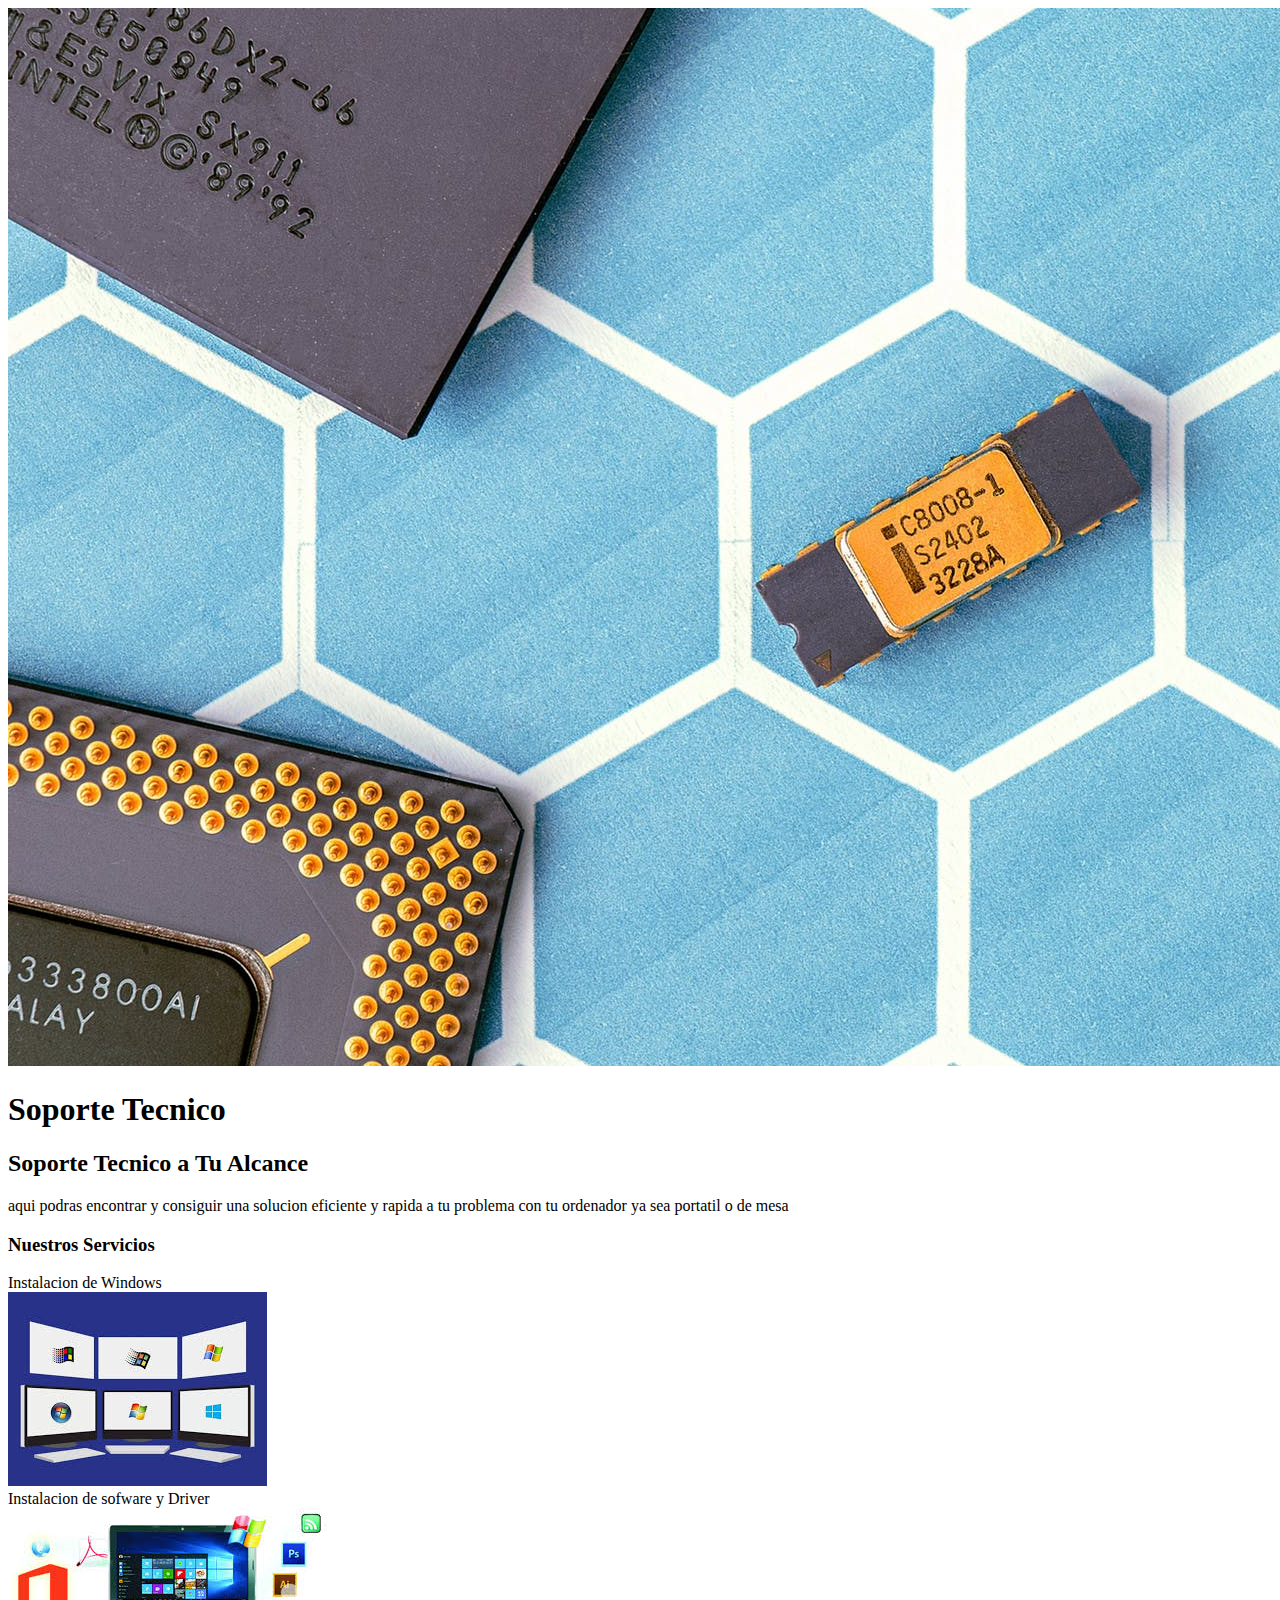
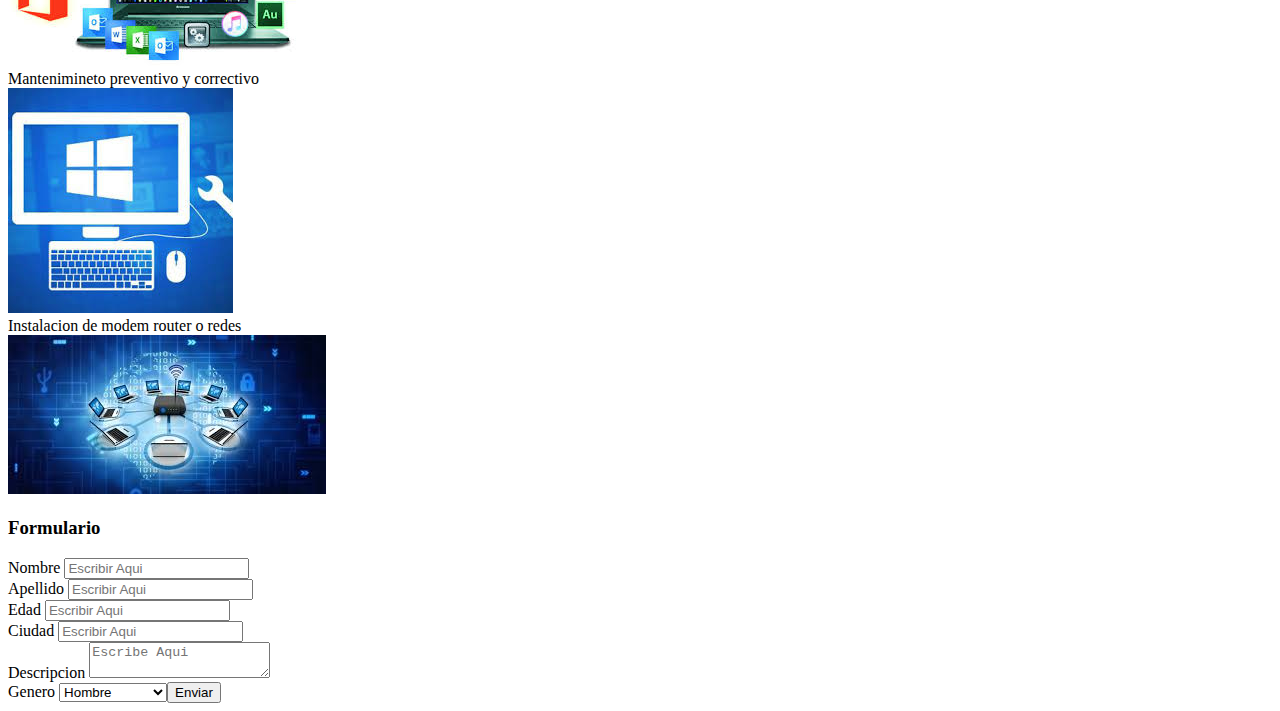
==== Index.html @ 25ef5e65 "Inicio del Proyecto We" ====
<!DOCTYPE html>
<html lang="es">

<head>
    <meta charset="UTF-8">
    <meta name="miweb" content="todo lo relacionado con la el mundo tecnologico y su soporte tecnico">
    <title>Soporte tecnico</title>
    <link rel="icon" href="imagenes/logo.png">
</head>

<body>

    <header>

    <img src="imagenes/imagen1.jpeg" alt="">
    <h1>Soporte Tecnico</h1>

    </header>

<article>

    <h2>Soporte Tecnico a Tu Alcance</h2>
    <p>aqui podras encontrar y consiguir una solucion eficiente y
        rapida a tu problema con tu ordenador ya sea portatil o de mesa</p>
    </article>

    <!-- Inicio del Menu de servicios-->
<section>

        <h3> Nuestros Servicios </h3>

        <pa>Instalacion de Windows</pa></br>
        <img src="imagenes/windows.jpg" title="Instalacion de windows"></br>

        <pa>Instalacion de sofware y Driver</pa></br>
        <img src="imagenes/software.jpg" title="Instalacion de Software y Driver"></br>

        <pa>Mantenimineto preventivo y correctivo</pa></br>
        <img src="imagenes/soportetecnico.jpg" title="Mantenimiento correctivo y preventivo"></br>

        <pa>Instalacion de modem router o redes</pa></br>
        <img src="imagenes/redes.jpg" title="Instalacion y Configuracion de redes"></br>

</section>
    <!-- aqui termina menu de servicios-->

<section>

        <h3>Formulario</h3>
        <form>

            <!--inicio formulario-->

            <label for="nombre">Nombre </label>
            <input type="text" name="Nombre" placeholder="Escribir Aqui" /> <br />

            <label for="apellido">Apellido </label>
            <input type="text" name="Nombre" placeholder="Escribir Aqui" /> <br />

            <label for="edad">Edad </label>
            <input type="text" name="Nombre" placeholder="Escribir Aqui" /> <br />

            <label for="ciudad">Ciudad </label>
            <input type="text" name="Nombre" placeholder="Escribir Aqui" /> <br />

            <label for="descripcion">Descripcion </label>
            <textarea name="Descripcion" placeholder="Escribe Aqui"></textarea> <br />

            <label for="genero">Genero</label>
            <select name="genero">
                <option value="genero">Hombre<br />
                <option value="genero">Mujer<br />
                <option value="genero">No Especificar<br />

                    <input type="submit" value="Enviar" />

                    <!--fin formulario-->

        </form>
</section>

    <footer>

    </footer>


</body>

</html>
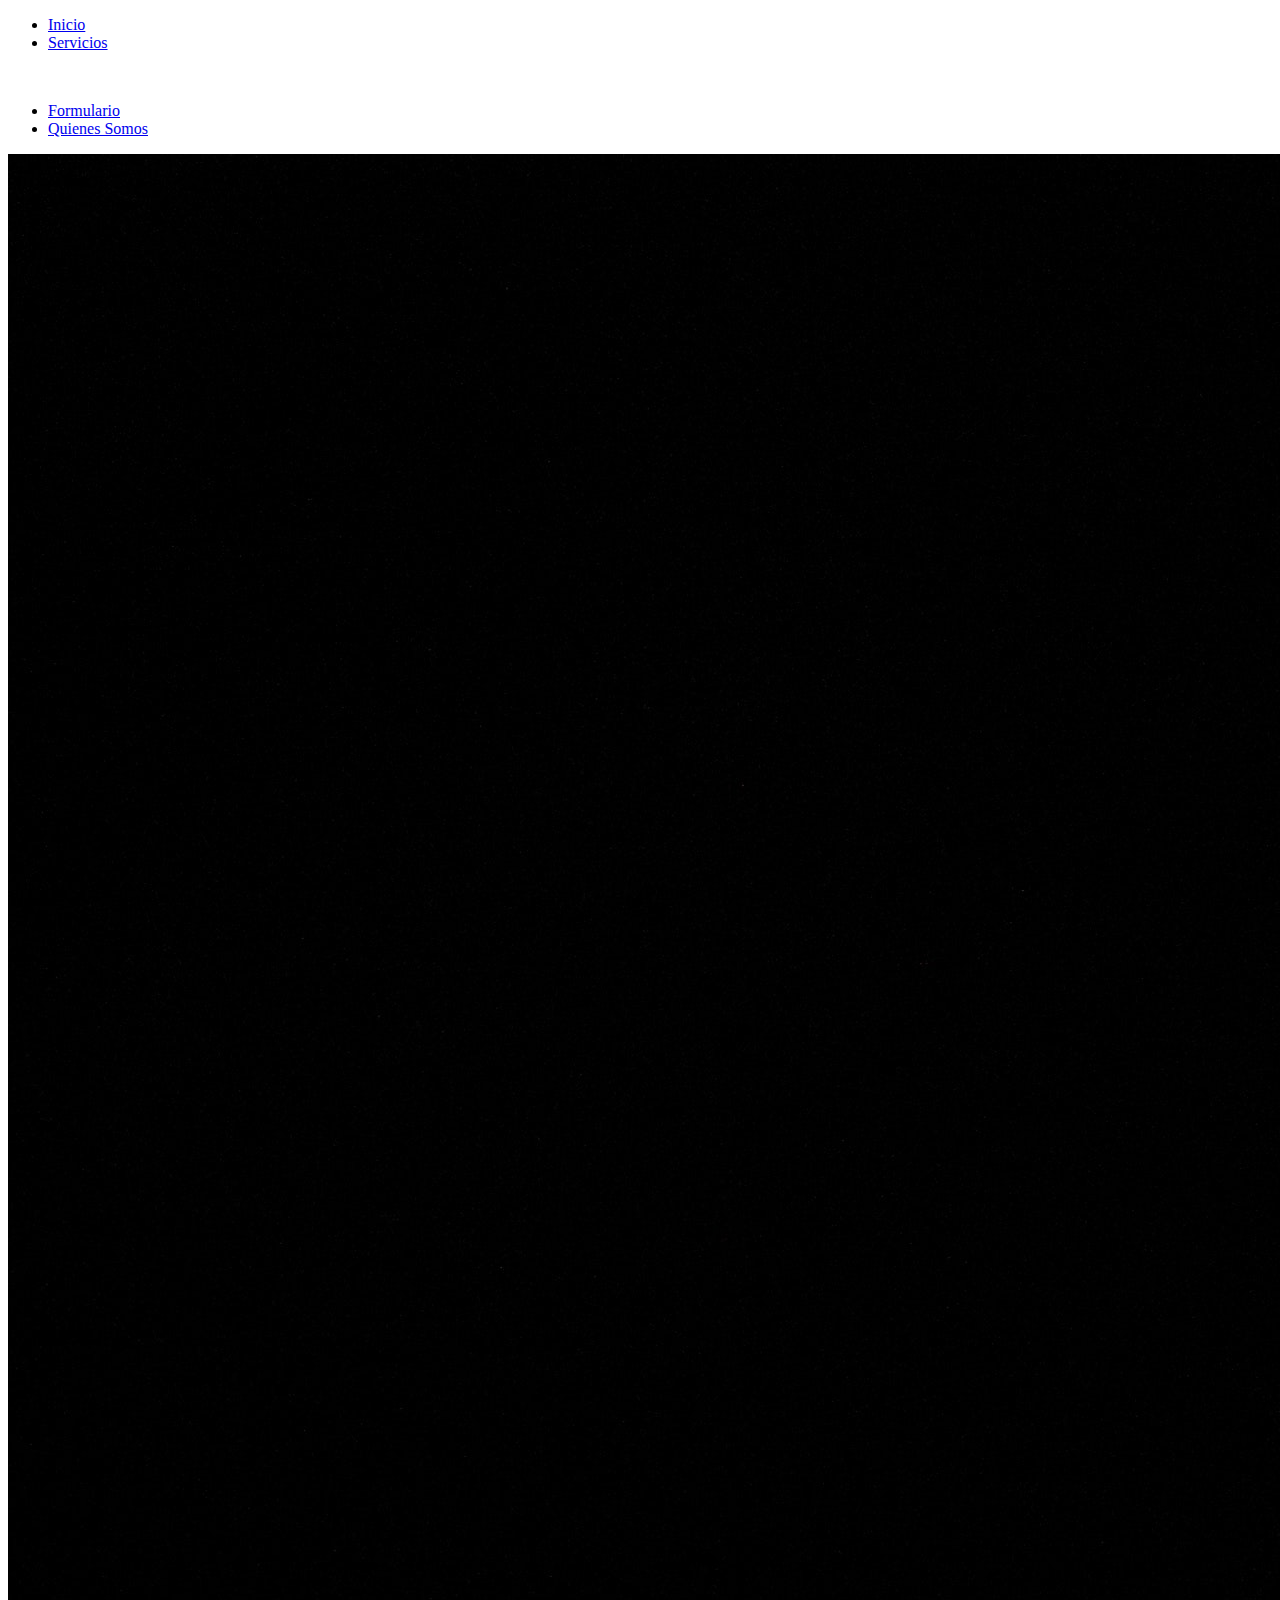
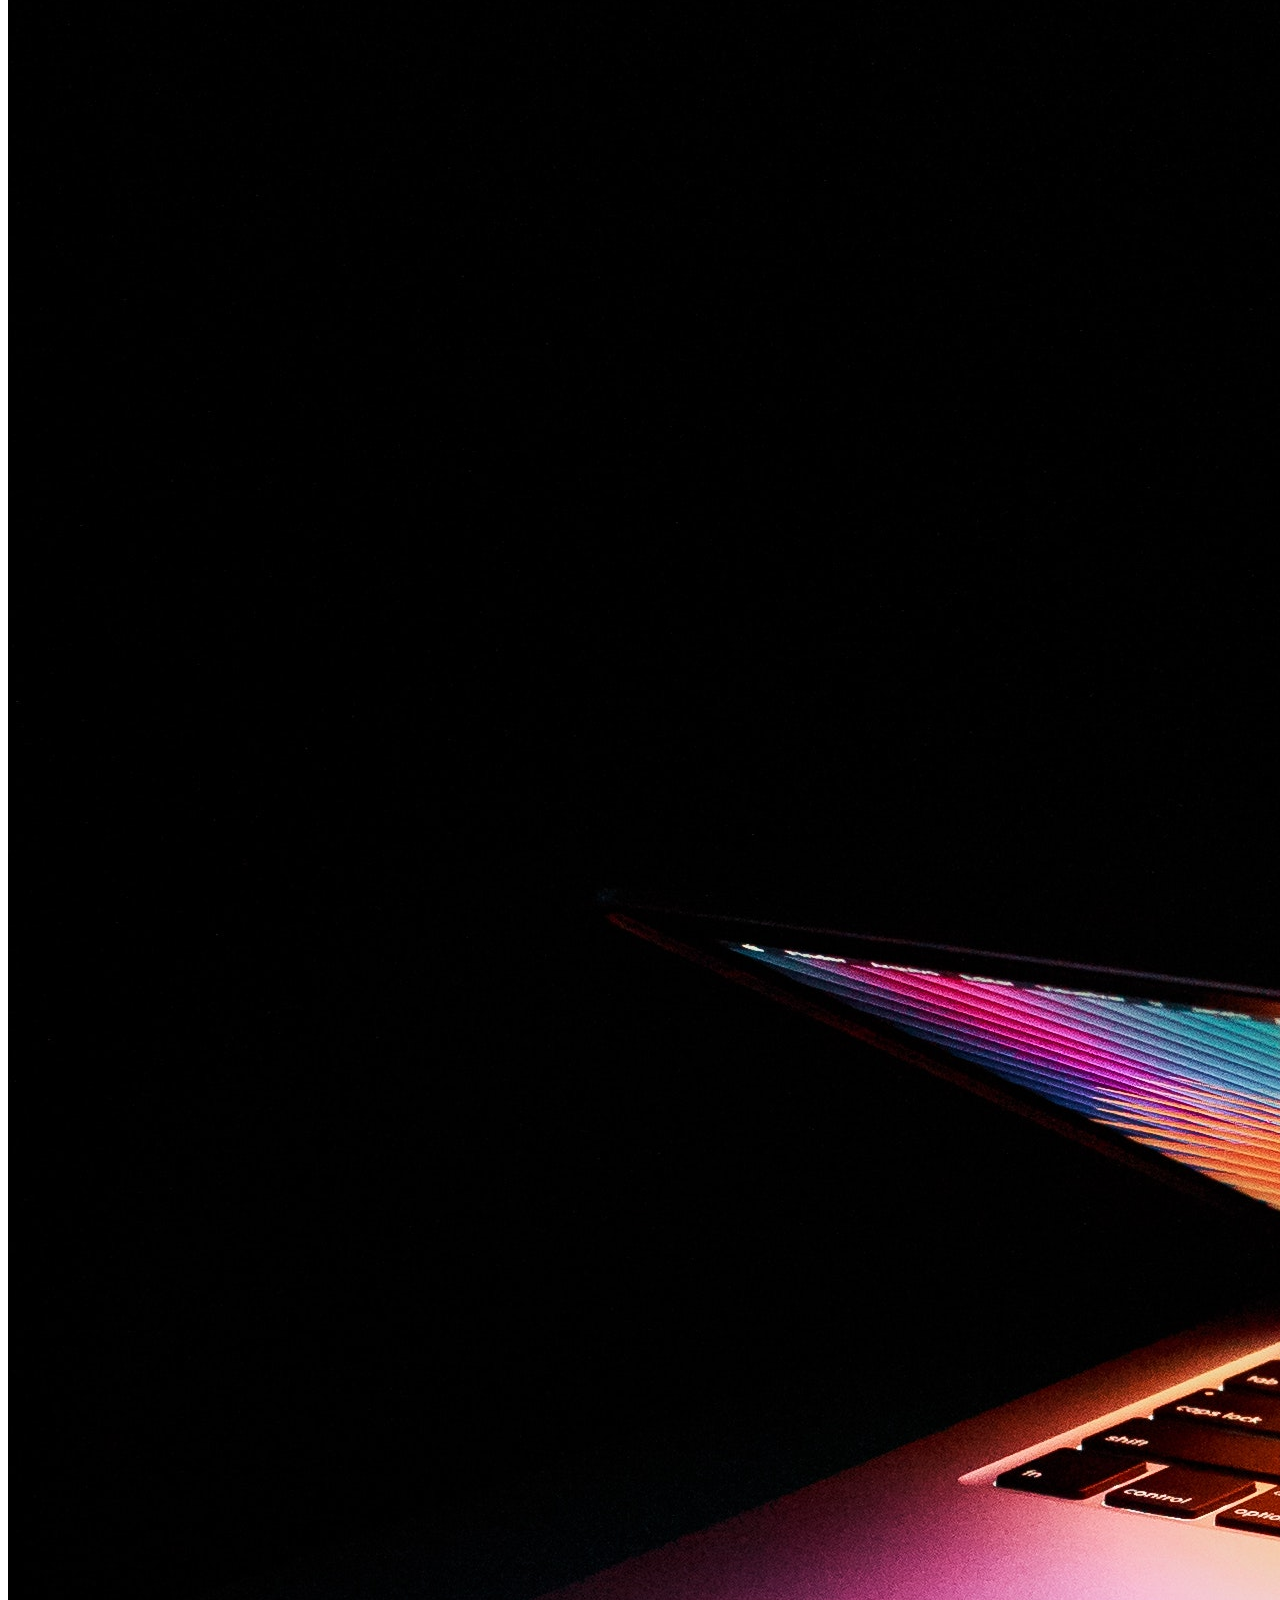
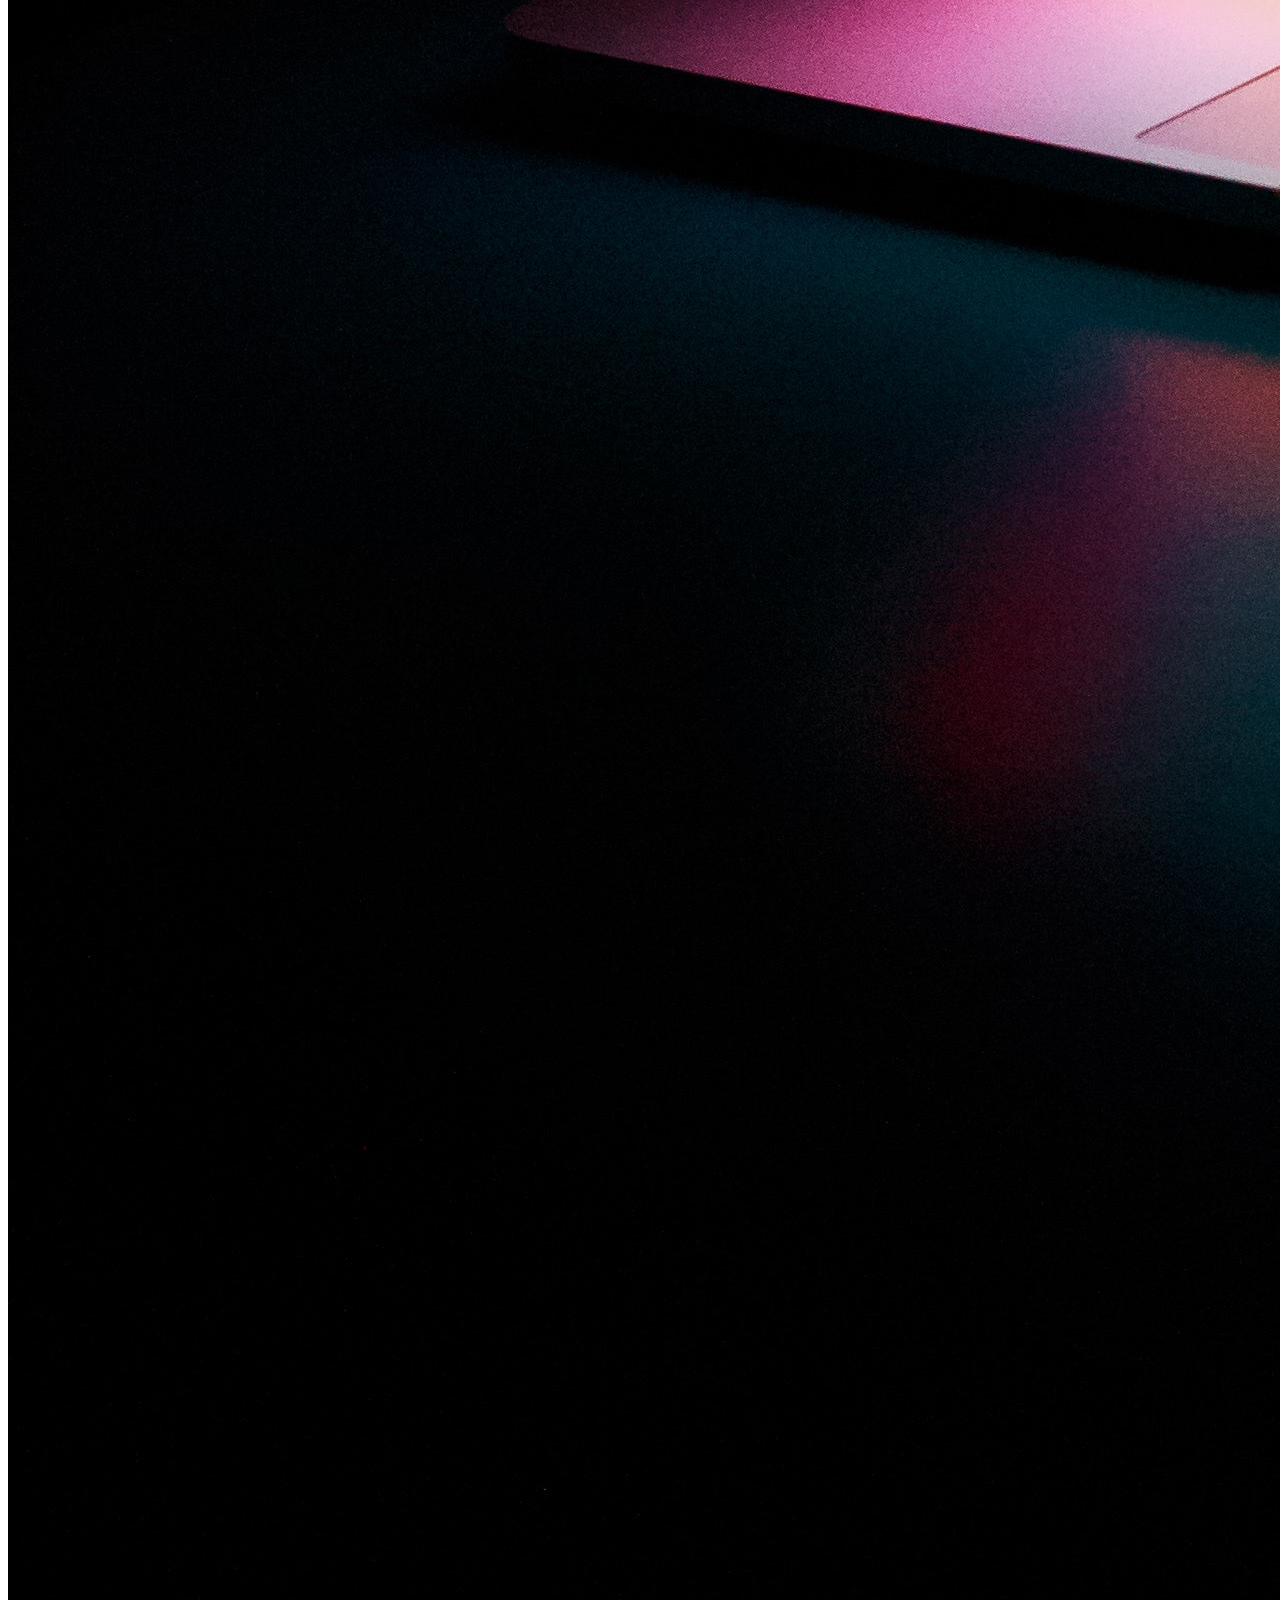
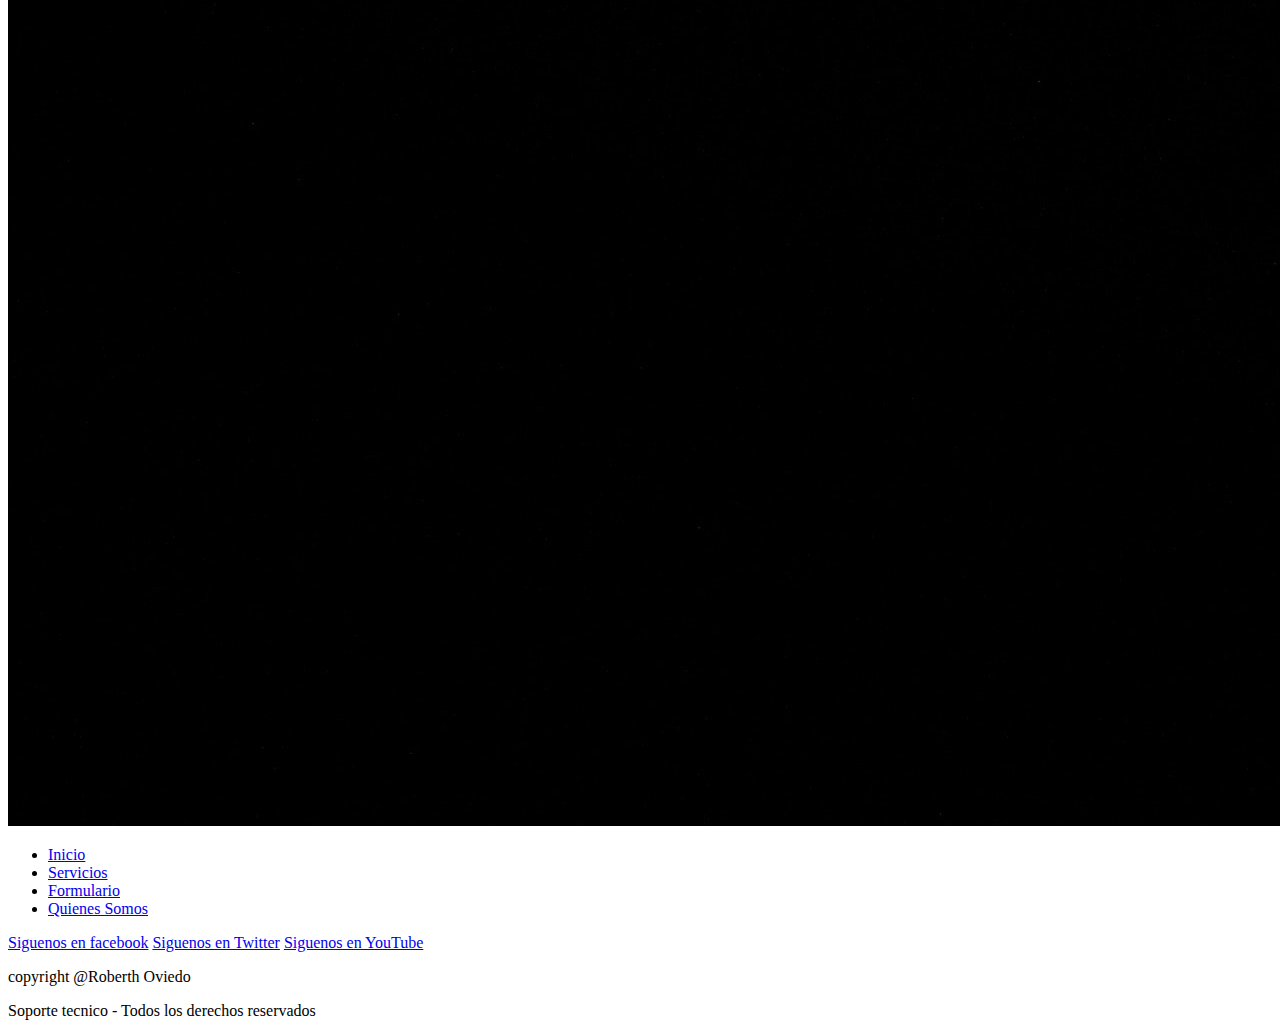
==== commit 14a10f92: "inicio del proyecto de mi pagina web" ====
--- a/Index.html
+++ b/Index.html
@@ -3,87 +3,74 @@
 
 <head>
     <meta charset="UTF-8">
+    <meta name="viewport" content="widht=device-widht,initial-scale=1.0">
     <meta name="miweb" content="todo lo relacionado con la el mundo tecnologico y su soporte tecnico">
     <title>Soporte tecnico</title>
-    <link rel="icon" href="imagenes/logo.png">
+    <link rel="icon" href="/mipaginaweb/imagenes/logo1.png">
+    <link rel="stylesheet" type="text/css" href="../mipaginaweb/Css/estilos.css">
+    <link rel="stylesheet" type="text/css" href="../mipaginaweb/Enlaces/servicios.html">
+    
 </head>
 
+
 <body>
+<header>
+    <div class="contenedor_menu">
+        <div class="containerlink1">
+            <nav class="menu1">
+                <ul>
+                    <li><a href="Index.html">Inicio</a></li>
+                    <li><a href="../mipaginaweb/Enlaces/servicios.html">Servicios</a></li>
+                </ul>
+            </nav>
+        </div>
 
-    <header>
+        <div class="logo"><img src="../mipaginaweb/imagenes/logo.png" alt=""></div>
 
-    <img src="imagenes/imagen1.jpeg" alt="">
-    <h1>Soporte Tecnico</h1>
-
-    </header>
-
-<article>
-
-    <h2>Soporte Tecnico a Tu Alcance</h2>
-    <p>aqui podras encontrar y consiguir una solucion eficiente y
-        rapida a tu problema con tu ordenador ya sea portatil o de mesa</p>
-    </article>
-
-    <!-- Inicio del Menu de servicios-->
-<section>
-
-        <h3> Nuestros Servicios </h3>
-
-        <pa>Instalacion de Windows</pa></br>
-        <img src="imagenes/windows.jpg" title="Instalacion de windows"></br>
-
-        <pa>Instalacion de sofware y Driver</pa></br>
-        <img src="imagenes/software.jpg" title="Instalacion de Software y Driver"></br>
-
-        <pa>Mantenimineto preventivo y correctivo</pa></br>
-        <img src="imagenes/soportetecnico.jpg" title="Mantenimiento correctivo y preventivo"></br>
-
-        <pa>Instalacion de modem router o redes</pa></br>
-        <img src="imagenes/redes.jpg" title="Instalacion y Configuracion de redes"></br>
-
-</section>
-    <!-- aqui termina menu de servicios-->
+        <div class="containerlink2">
+            <nav class="menu2">
+                <ul>
+                    <li><a href="../mipaginaweb/Enlaces/formulario.html">Formulario</a></li>
+                    <li><a href="../mipaginaweb/Enlaces/quienessomos.html">Quienes Somos</a></li>
+                </ul>
+            </nav>
+        </div>
+    </div>
+</header>
 
 <section>
+    <div class="containerfondo">
+        <div class="fondo">
+            <img src="imagenes/portada.jpg" alt="">
+        </div>  
+    </div>
+</section>
+ 
+<footer>
+    <div class="container3"> 
+        <nav class="menu3">
+            <ul>
+                <li><a href="Index.html">Inicio</a></li>
+                <li><a href="../mipaginaweb/Enlaces/servicios.html.html">Servicios</a></li>
+                <li><a href="../mipaginaweb/Enlaces/formulario.html.html">Formulario</a></li>
+                <li><a href="../mipaginaweb/Enlaces/quienessomos.html.html">Quienes Somos</a></li>
+            </ul>
+        </nav>
 
-        <h3>Formulario</h3>
-        <form>
+        <div class="container4">
+            <div class="social">
+                <a class="icon-facebook" href="http://facebook.com">Siguenos en facebook</a>
+                <a class="icon-twitter" href="http://twitter.com">Siguenos en Twitter</a>
+                <a class="icon-youtube" href="http://youtube.com">Siguenos en YouTube</a>
+            </div>
+            <div class="copy">
+                <p>copyright @Roberth Oviedo</p> 
+                <p>Soporte tecnico - Todos los derechos reservados</p>
+            </div>
+        </div>
 
-            <!--inicio formulario-->
-
-            <label for="nombre">Nombre </label>
-            <input type="text" name="Nombre" placeholder="Escribir Aqui" /> <br />
-
-            <label for="apellido">Apellido </label>
-            <input type="text" name="Nombre" placeholder="Escribir Aqui" /> <br />
-
-            <label for="edad">Edad </label>
-            <input type="text" name="Nombre" placeholder="Escribir Aqui" /> <br />
-
-            <label for="ciudad">Ciudad </label>
-            <input type="text" name="Nombre" placeholder="Escribir Aqui" /> <br />
-
-            <label for="descripcion">Descripcion </label>
-            <textarea name="Descripcion" placeholder="Escribe Aqui"></textarea> <br />
-
-            <label for="genero">Genero</label>
-            <select name="genero">
-                <option value="genero">Hombre<br />
-                <option value="genero">Mujer<br />
-                <option value="genero">No Especificar<br />
-
-                    <input type="submit" value="Enviar" />
-
-                    <!--fin formulario-->
-
-        </form>
-</section>
-
-    <footer>
-
-    </footer>
-
-
+    </div>        
+</footer>
 </body>
 
 </html>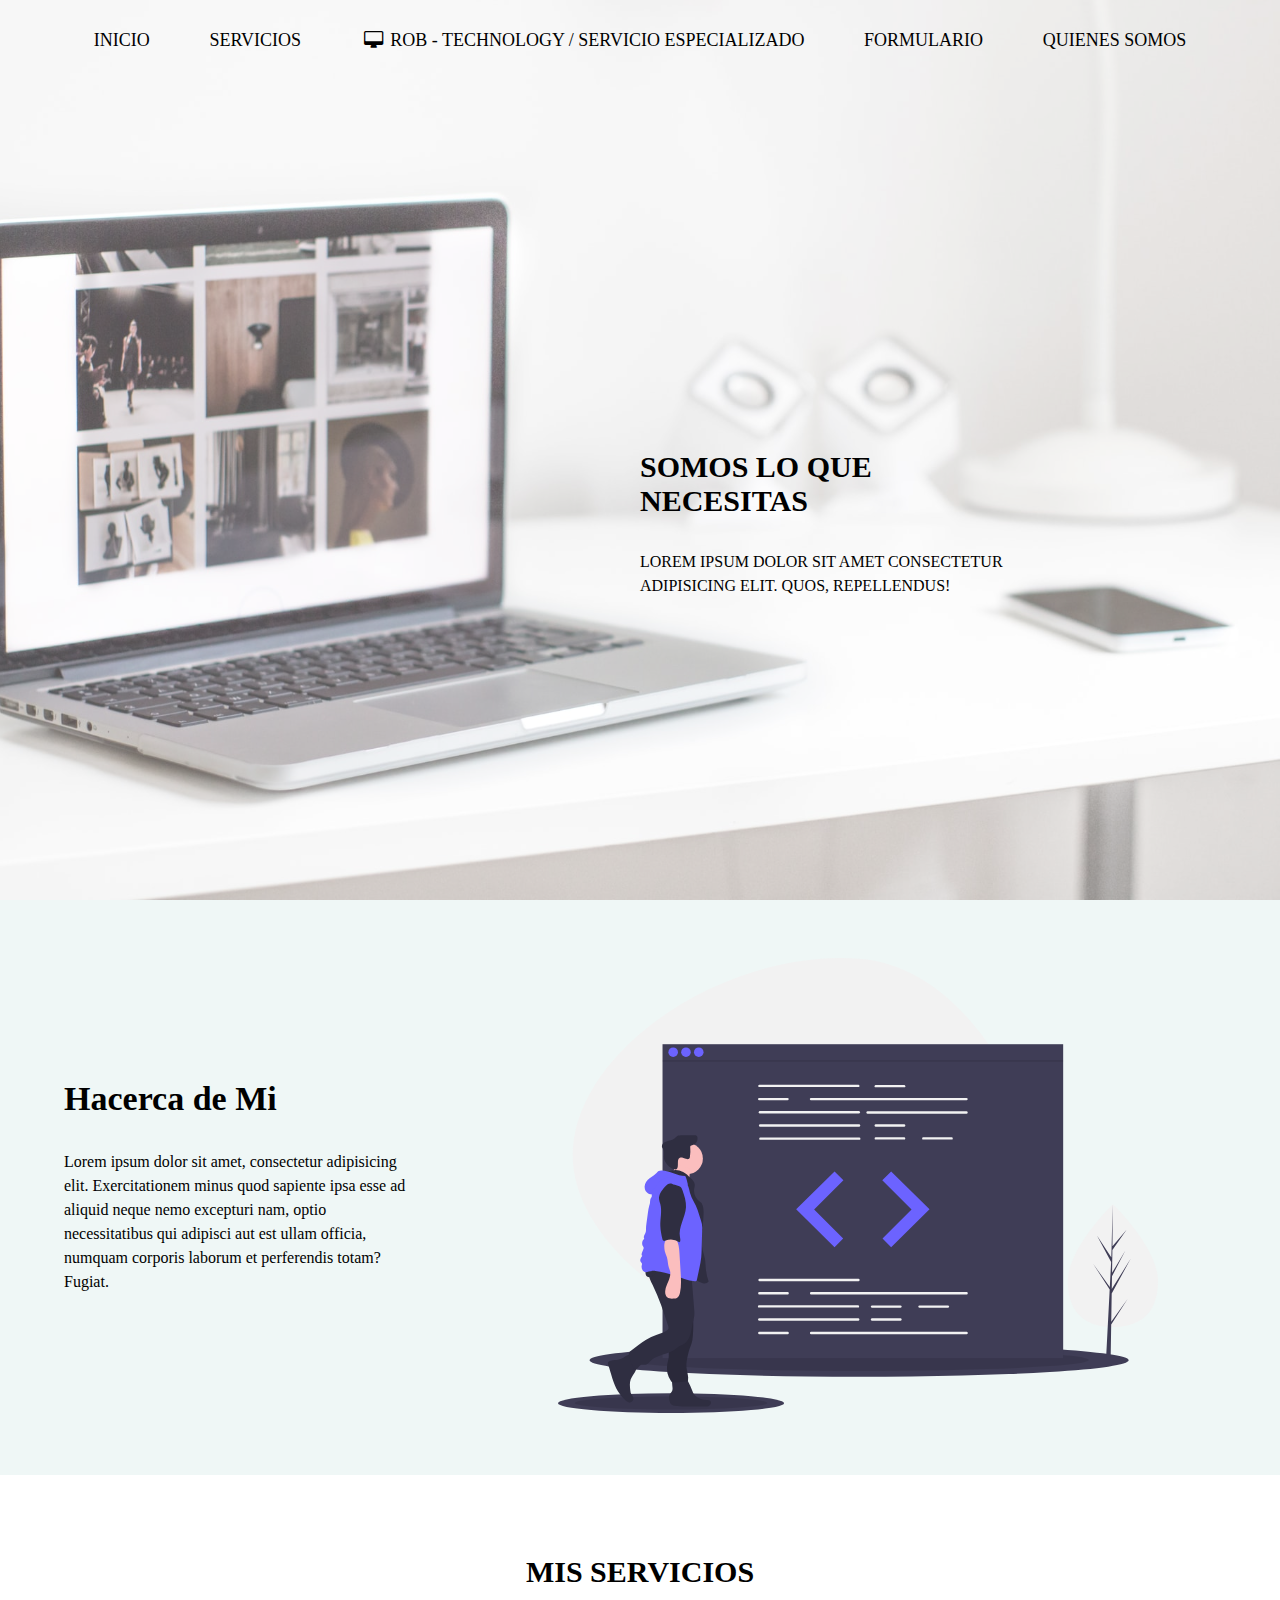
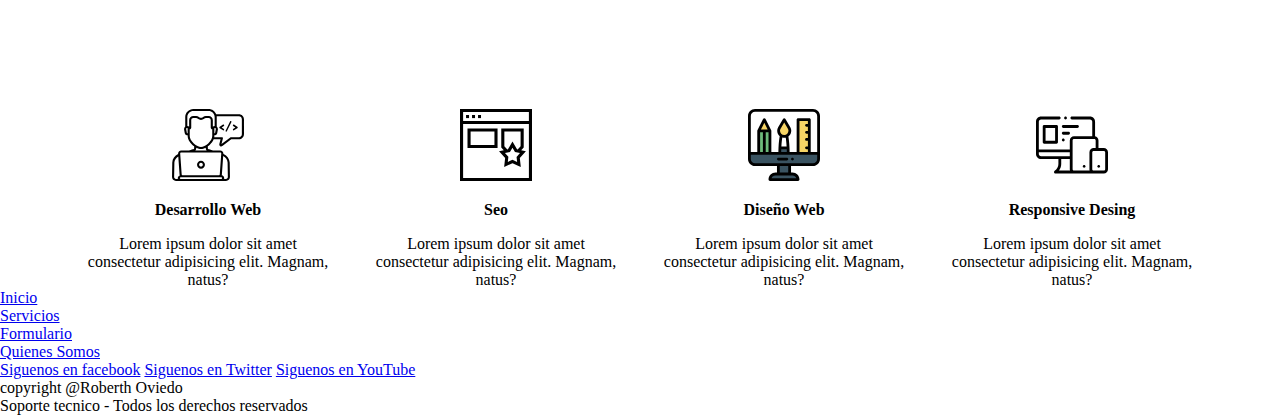
==== commit f0fb6d74: "Primer Diseño y estructura del header, banner, sobre mi y servicios" ====
--- a/Index.html
+++ b/Index.html
@@ -6,45 +6,72 @@
     <meta name="viewport" content="widht=device-widht,initial-scale=1.0">
     <meta name="miweb" content="todo lo relacionado con la el mundo tecnologico y su soporte tecnico">
     <title>Soporte tecnico</title>
-    <link rel="icon" href="/mipaginaweb/imagenes/logo1.png">
-    <link rel="stylesheet" type="text/css" href="../mipaginaweb/Css/estilos.css">
-    <link rel="stylesheet" type="text/css" href="../mipaginaweb/Enlaces/servicios.html">
+    <link rel="stylesheet" type="text/css" href="/Css/estilos.css">
+    <link rel="stylesheet" type="text/css" href="/Css/fontello.css">
     
 </head>
 
 
 <body>
 <header>
-    <div class="contenedor_menu">
-        <div class="containerlink1">
-            <nav class="menu1">
-                <ul>
-                    <li><a href="Index.html">Inicio</a></li>
-                    <li><a href="../mipaginaweb/Enlaces/servicios.html">Servicios</a></li>
-                </ul>
-            </nav>
+    <div class="contenedor_menu"> 
+        <div class="container_text">
+            <h1>Somos lo que Necesitas</h1>
+            <p>Lorem ipsum dolor sit amet consectetur adipisicing elit. Quos, repellendus!</p> 
         </div>
-
-        <div class="logo"><img src="../mipaginaweb/imagenes/logo.png" alt=""></div>
-
-        <div class="containerlink2">
-            <nav class="menu2">
-                <ul>
-                    <li><a href="../mipaginaweb/Enlaces/formulario.html">Formulario</a></li>
-                    <li><a href="../mipaginaweb/Enlaces/quienessomos.html">Quienes Somos</a></li>
-                </ul>
-            </nav>
-        </div>
+        <nav class="menu">
+            <ul>
+                <li><a href="#">Inicio</a></li>
+                <li><a href="#">Servicios</a></li>
+                <li><a class="icon-desktop" href="#"> Rob - Technology / Servicio Especializado </a></li>
+                <li><a href="#">Formulario</a></li>
+                <li><a href="#">Quienes Somos</a></#li>
+            </ul>
+        </nav>
+        <div class="clipath"></div>
     </div>
 </header>
 
-<section>
-    <div class="containerfondo">
-        <div class="fondo">
-            <img src="imagenes/portada.jpg" alt="">
-        </div>  
-    </div>
-</section>
+<main>
+    <section class="about_me">
+        <div class="container_aboutme">
+            <div class="img_me">
+                <img src="/imagenes/aboutme/undraw_code_review_l1q9.svg" alt="">
+            </div>
+            <div class="container_text">
+                <h2>Hacerca de Mi</h2>
+                <p>Lorem ipsum dolor sit amet, consectetur adipisicing elit. Exercitationem minus quod sapiente ipsa esse ad aliquid neque nemo excepturi nam, optio necessitatibus qui adipisci aut est ullam officia, numquam corporis laborum et perferendis totam? Fugiat.</p>
+            </div>
+        </div>
+    </section>
+
+    <section class="servicios">
+        <h3>MIS SERVICIOS</h3>
+        <div class="container_servicio">
+            <div class="card">
+               <img src="/imagenes/servicios/develoment.svg" alt=""> 
+               <h4>Desarrollo Web</h4>
+               <p>Lorem ipsum dolor sit amet consectetur adipisicing elit. Magnam, natus?</p>
+            </div>
+            <div class="card">
+               <img src="/imagenes/servicios/seo.svg" alt=""> 
+               <h4>Seo</h4>
+               <p>Lorem ipsum dolor sit amet consectetur adipisicing elit. Magnam, natus?</p>
+            </div>
+            <div class="card">
+               <img src="/imagenes/servicios/diseño.svg" alt=""> 
+               <h4>Diseño Web</h4>
+               <p>Lorem ipsum dolor sit amet consectetur adipisicing elit. Magnam, natus?</p>
+            </div>
+            <div class="card">
+               <img src="/imagenes/servicios/responsive.svg" alt=""> 
+               <h4>Responsive Desing</h4>
+               <p>Lorem ipsum dolor sit amet consectetur adipisicing elit. Magnam, natus?</p>
+            </div>
+        </div>
+    </section>
+</main>
+
  
 <footer>
     <div class="container3"> 
--- a/Css/estilos.css
+++ b/Css/estilos.css
@@ -0,0 +1,159 @@
+/* Variables*/
+
+* {
+   margin: 0;
+   padding: 0;
+   box-sizing: border-box;    
+}
+
+.contenedor_menu{
+   width: 100%;
+   height: 100vh;
+   margin-left: auto;
+   margin-right: auto;
+   background-image: url(/imagenes/Banner/banner2.jpg);
+   background-color: hsla(0, 0%, 100%, 0.301);
+   background-blend-mode: soft-light;
+   background-position: right;
+   background-size: cover;
+   background-repeat: no-repeat;
+}
+
+.contenedor_menu .menu {
+   width: 90%;
+   height: 80px;
+   margin-left: auto;
+   margin-right: auto;
+}
+
+.contenedor_menu .menu ul {
+   width: 100%;
+   height: auto;
+   line-height: 80px;
+
+   display: flex;
+   justify-content: space-around;
+   align-items: center;
+}
+
+.contenedor_menu .menu ul li {
+   list-style: none;
+}
+
+.contenedor_menu .menu ul a {
+   text-decoration: none;
+   color: #000;
+   font-size: 18px;
+   text-transform: uppercase;
+   
+}
+
+.contenedor_menu .menu ul a:hover {
+   border-bottom: 1px solid #fff;
+}
+
+.contenedor_menu .container_text {
+   width: 30%;
+   position: absolute;
+   top: 50%;
+   left: 50%;
+   transform: translate(50% -50%);
+   color: #000;
+   text-transform: uppercase;
+}
+
+.contenedor_menu .container_text h1 {
+   font-size: 30px;
+   margin-bottom: 2rem;
+}
+
+.contenedor_menu .container_text p {
+   line-height: 1.5rem;
+}
+
+
+
+/********** Hacerca de Mi **********/
+
+.about_me {
+   width: 100%;
+   /*background-color: #c2c2c2;*/
+   background-color: #eff7f6;
+}
+
+.about_me .container_aboutme {
+   width: 90%;
+   margin-right: auto;
+   margin-left: auto;
+   display: flex;
+   justify-content: space-between;
+   align-items: center;
+   flex-direction: row-reverse;
+}
+
+.about_me .container_aboutme .img_me {
+   width: 100%;
+   padding: 5%;
+}
+
+.about_me .container_aboutme .img_me img {
+   width: 600px;
+}
+
+.about_me .container_aboutme .container_text h2 {
+   font-size: 34px;
+   margin-bottom: 2rem;
+}
+
+.about_me .container_aboutme .container_text p {
+   width: 80%;
+   line-height: 1.5rem;
+}
+
+/********** Mis Servicios **********/
+
+.servicios {
+   width: 100%;
+}
+
+.servicios .container_servicio {
+   width: 90%;
+   margin-right: auto;
+   margin-left: auto;
+
+   display: flex;
+   flex-wrap: wrap;
+   justify-content: space-around;
+   align-items: center;
+}
+
+.servicios h3 {
+   width: 100%;
+   text-align: center;
+   font-size: 30px;
+   margin-top: 80px;
+   margin-bottom: 60px;
+}
+
+.servicios .container_servicio .card {
+   width: 21%;
+   /*border: 1px solid #000;*/
+   text-align: center;
+   margin-top: 60px;
+}
+
+.servicios .container_servicio .card img {
+   width: 30%;
+   max-width: 100%;
+   height: auto;
+   object-fit: cover;
+   margin-bottom: 1rem;
+}
+
+.servicios .container_servicio .card h4 {
+   margin-bottom: 1rem;
+}
+
+
+
+
--- a/Css/fontello.css
+++ b/Css/fontello.css
@@ -0,0 +1,58 @@
+@font-face {
+  font-family: 'fontello';
+  src: url('../font/fontello.eot?49069558');
+  src: url('../font/fontello.eot?49069558#iefix') format('embedded-opentype'),
+       url('../font/fontello.woff2?49069558') format('woff2'),
+       url('../font/fontello.woff?49069558') format('woff'),
+       url('../font/fontello.ttf?49069558') format('truetype'),
+       url('../font/fontello.svg?49069558#fontello') format('svg');
+  font-weight: normal;
+  font-style: normal;
+}
+/* Chrome hack: SVG is rendered more smooth in Windozze. 100% magic, uncomment if you need it. */
+/* Note, that will break hinting! In other OS-es font will be not as sharp as it could be */
+/*
+@media screen and (-webkit-min-device-pixel-ratio:0) {
+  @font-face {
+    font-family: 'fontello';
+    src: url('../font/fontello.svg?49069558#fontello') format('svg');
+  }
+}
+*/
+ 
+ [class^="icon-"]:before, [class*=" icon-"]:before {
+  font-family: "fontello";
+  font-style: normal;
+  font-weight: normal;
+  speak: none;
+ 
+  display: inline-block;
+  text-decoration: inherit;
+  width: 1em;
+  margin-right: .2em;
+  text-align: center;
+  /* opacity: .8; */
+ 
+  /* For safety - reset parent styles, that can break glyph codes*/
+  font-variant: normal;
+  text-transform: none;
+ 
+  /* fix buttons height, for twitter bootstrap */
+  line-height: 1em;
+ 
+  /* Animation center compensation - margins should be symmetric */
+  /* remove if not needed */
+  margin-left: .2em;
+ 
+  /* you can be more comfortable with increased icons size */
+  /* font-size: 120%; */
+ 
+  /* Font smoothing. That was taken from TWBS */
+  -webkit-font-smoothing: antialiased;
+  -moz-osx-font-smoothing: grayscale;
+ 
+  /* Uncomment for 3D effect */
+  /* text-shadow: 1px 1px 1px rgba(127, 127, 127, 0.3); */
+}
+ 
+.icon-desktop:before { content: '\f108'; } /* '' */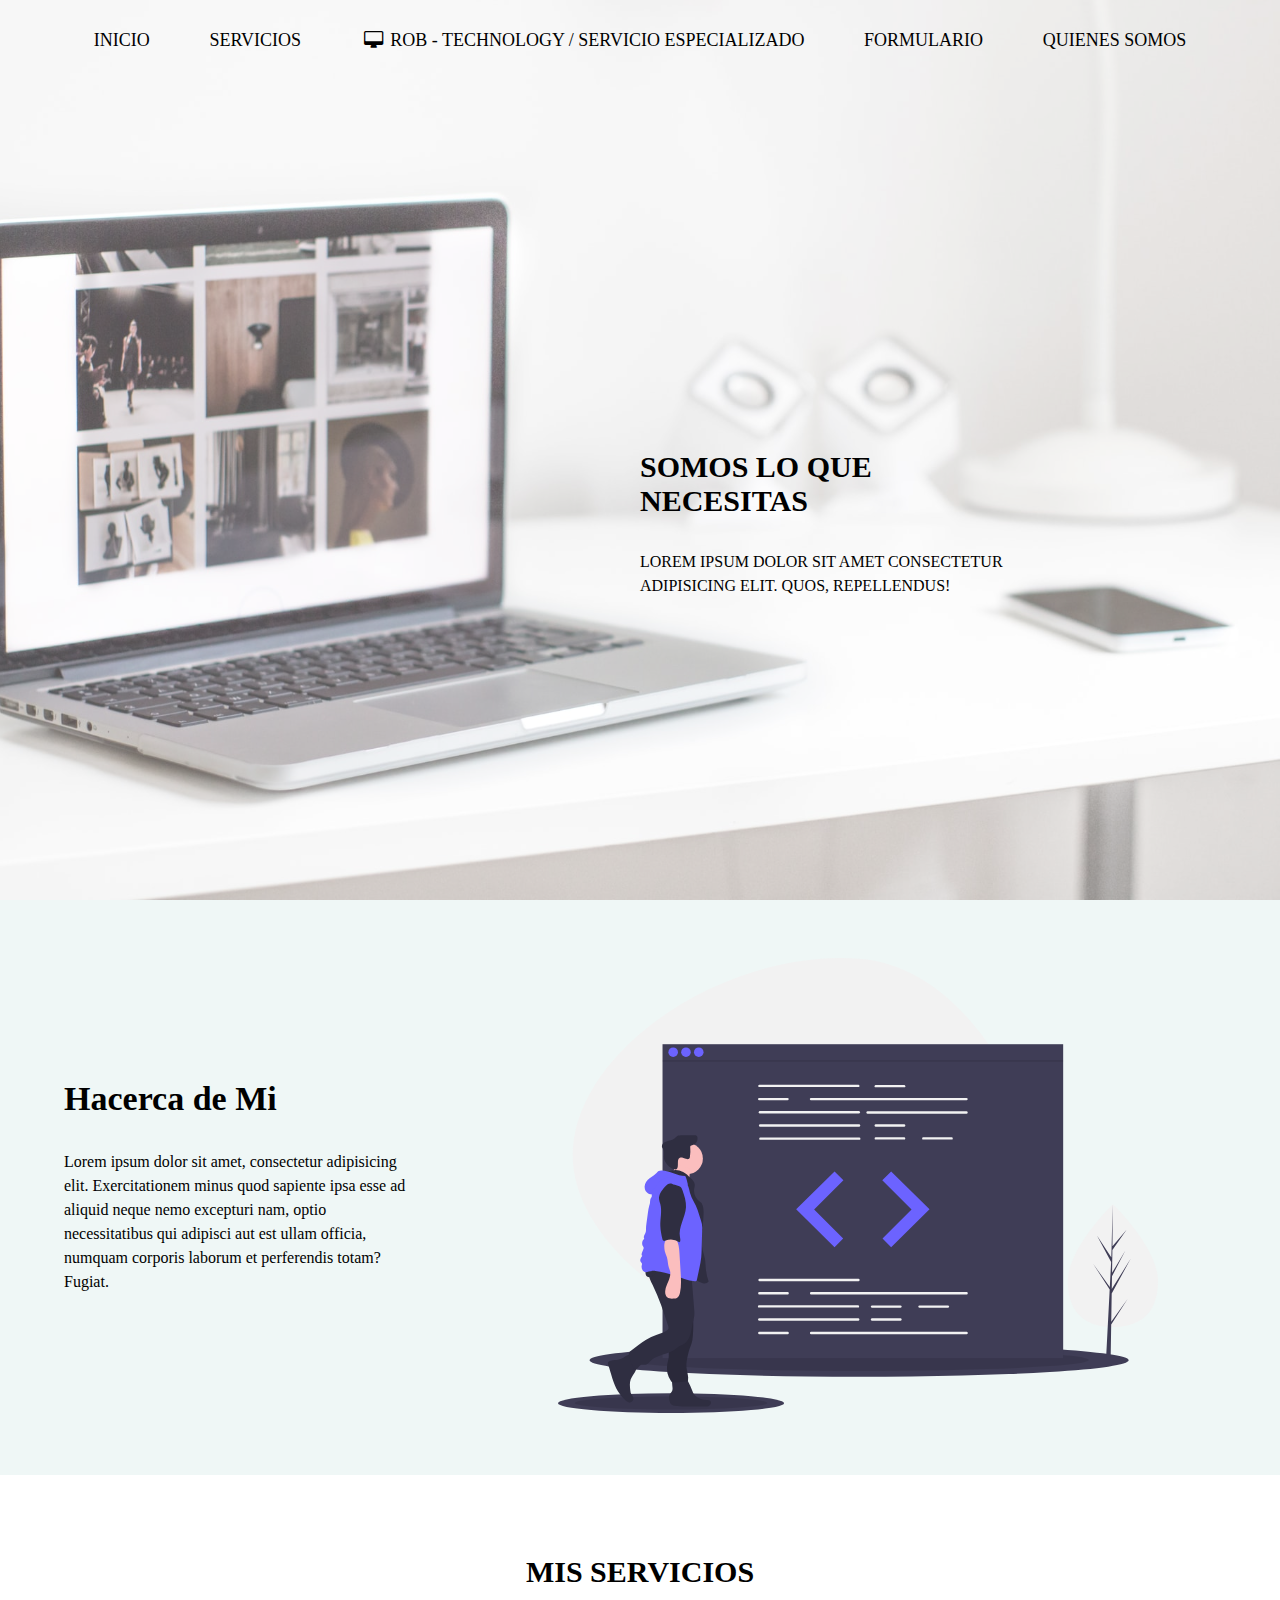
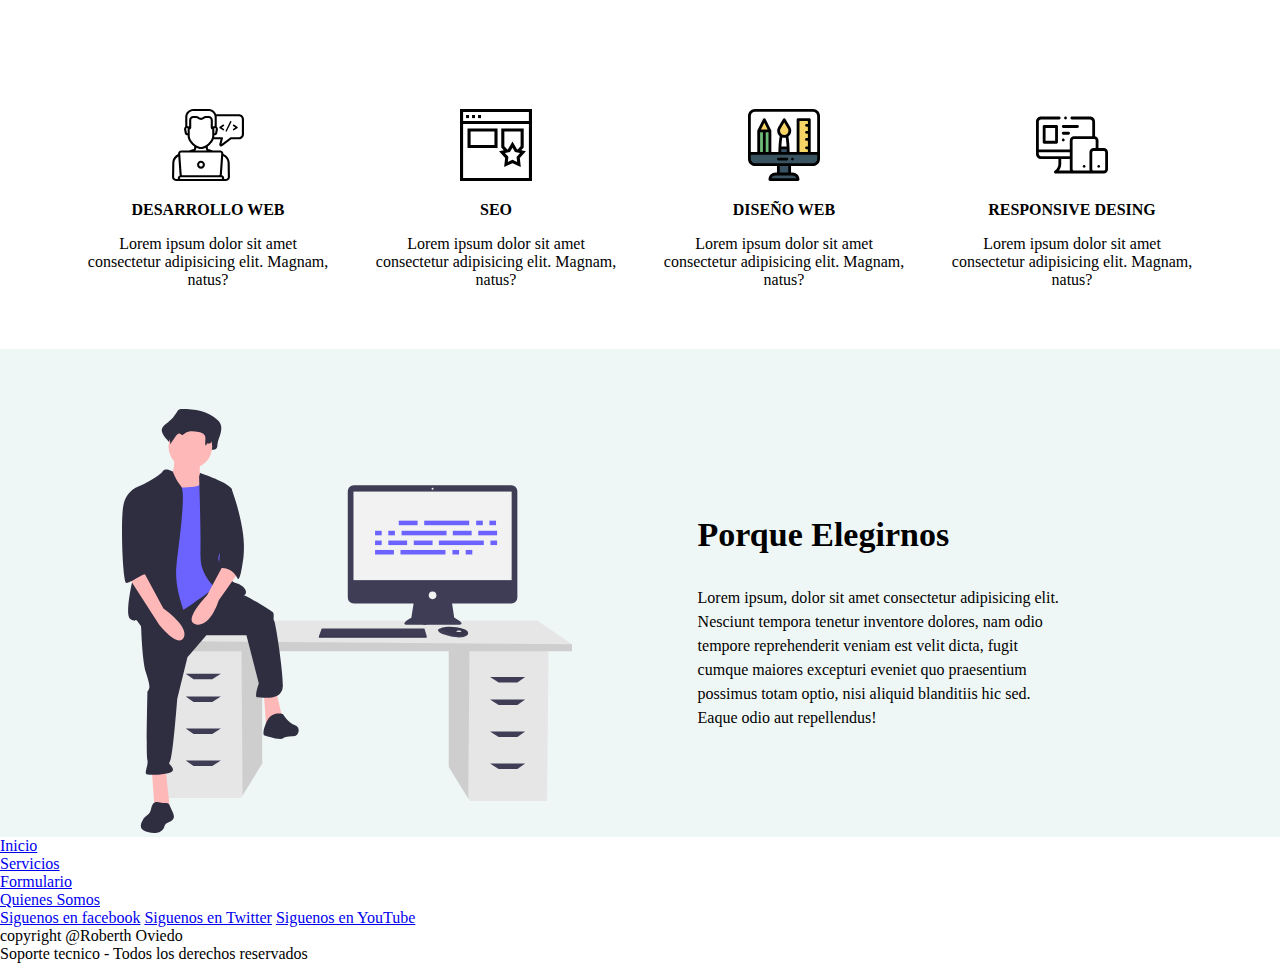
==== commit 2dcafd18: "Configuracion de la seccion de Elegirnos" ====
--- a/Index.html
+++ b/Index.html
@@ -7,6 +7,7 @@
     <meta name="miweb" content="todo lo relacionado con la el mundo tecnologico y su soporte tecnico">
     <title>Soporte tecnico</title>
     <link rel="stylesheet" type="text/css" href="/Css/estilos.css">
+    <link rel="stylesheet" type="text/css" href="/Css/elegirnos.css">
     <link rel="stylesheet" type="text/css" href="/Css/fontello.css">
     
 </head>
@@ -70,6 +71,18 @@
             </div>
         </div>
     </section>
+
+    <section class="Elegirnos">
+        <div class="container_elegirnos">
+            <div class="imagen">
+                <img src="/imagenes/Elegir/undraw_feeling_proud_qne1.svg" alt="">
+            </div>
+            <div class="text">
+                <h4 class="texth4">Porque Elegirnos</h4>
+                <p>Lorem ipsum, dolor sit amet consectetur adipisicing elit. Nesciunt tempora tenetur inventore dolores, nam odio tempore reprehenderit veniam est velit dicta, fugit cumque maiores excepturi eveniet quo praesentium possimus totam optio, nisi aliquid blanditiis hic sed. Eaque odio aut repellendus!</p>
+            </div>
+        </div>
+    </section>
 </main>
 
  
--- a/Css/estilos.css
+++ b/Css/estilos.css
@@ -152,6 +152,7 @@
 
 .servicios .container_servicio .card h4 {
    margin-bottom: 1rem;
+   text-transform: uppercase;
 }
 
 
--- a/Css/elegirnos.css
+++ b/Css/elegirnos.css
@@ -0,0 +1,53 @@
+
+* {
+    margin: 0;
+    padding: 0;
+    box-sizing: border-box;    
+}
+
+.Elegirnos {
+    width: 100%;
+    height: auto;
+    margin-top: 60px;
+    background-color: #eff7f6;
+}
+
+.Elegirnos .container_elegirnos {
+    width: 90%;
+    height: 100%;
+    margin-left: auto;
+    margin-right: auto;
+
+    display: flex;
+    flex-wrap: wrap;
+    justify-content: space-around;
+    align-items: center;
+}
+
+.Elegirnos .container_elegirnos .imagen {
+    width: 40%;
+    height: 100%;
+    padding-top: 60px;
+}
+
+.Elegirnos .container_elegirnos .imagen img {
+    width: 450px;
+}
+
+.Elegirnos .container_elegirnos .text {
+    width: 40%;
+    height: 100%;
+    padding-top: 60px;
+}
+
+.Elegirnos .container_elegirnos .text .texth4 {
+    font-size: 34px;
+    margin-bottom: 2rem;
+}
+
+.Elegirnos .container_elegirnos .text p {
+    width: 80%;
+    line-height: 1.5rem;
+    
+}
+
